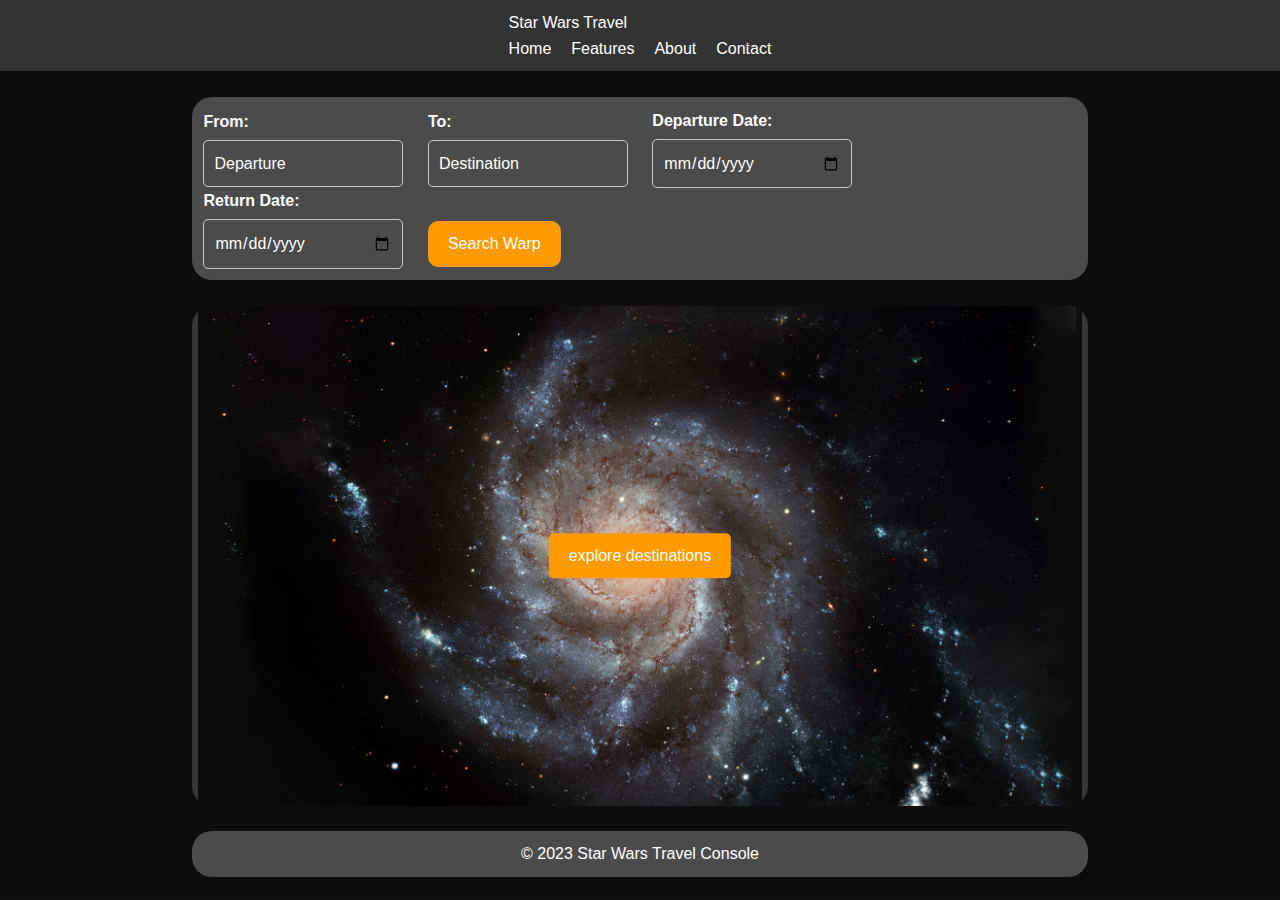
==== map-test.html @ 817a2d52 "map-test" ====
<!DOCTYPE html>
<html lang="en">

<head>
    <meta charset="UTF-8">
    <meta name="viewport" content="width=device-width, initial-scale=1.0">
    <link rel="stylesheet" href="/css/test-map.css">
    <link rel="stylesheet" href="css/reset.css">
    <link rel="stylesheet" href="css/main.css">
    <link rel="stylesheet" href="css/feature-cards.css">
    <link rel="stylesheet" href="css/modal.css">
    <link rel="stylesheet" href="css/notification.css">
    <title>Galaxy Image</title>
</head>

<body>
    <header>
        <div class="container">
            <h1>Star Wars Travel</h1>
            <nav>
                <ul>
                    <li id="home"><a href="#">Home</a></li>
                    <li><a href="#">Features</a></li>
                    <li><a href="#">About</a></li>
                    <li><a href="#">Contact</a></li>
                </ul>
            </nav>
        </div>
    </header>

    <div id="general-content">

        <div class="quick-planner">
            <div class="quick-planner-options">
                <form>
                    <div class="form-group">
                        <label for="from">From:</label>
                        <input type="text" id="from" name="from" placeholder="Departure">
                    </div>
                    <div class="form-group">
                        <label for="to">To:</label>
                        <input type="text" id="to" name="to" placeholder="Destination">
                    </div>
                    <div class="form-group">
                        <label for="departure-date">Departure Date:</label>
                        <input type="date" id="departure-date" name="departure-date">
                    </div>
                    <div class="form-group">
                        <label for="return-date">Return Date:</label>
                        <input type="date" id="return-date" name="return-date">
                    </div>
                    <input type="submit" value="Search Warp">
                </form>
            </div>
        </div>

        <div class="galaxy-map">
            <div class="map-container">
                <img src="Assets/testing_temporary/01map.jpg" id="map">
            </div>
            <div id="exploreButton">explore destinations</div>
        </div>

    </div>

    <footer class="footer">
        <p>&copy; 2023 Star Wars Travel Console</p>
    </footer>


    <script src="/js/test-map.js"></script>
</body>

</html>
---- css/test-map.css ----
html, body {
    font-family: Arial, sans-serif;
    background-color: #0E0D0C;
    height: 100%;
    align-items: center;
}

/* ---> quick destination form <--- */

.quick-planner {
    background-color: #4b4b4b;
    color: white;
    padding: 0.2%;
    margin-top: 2%;
    margin-bottom: 2%;
    margin-left: 15%;
    margin-right: 15%;
    border-radius: 20px;
}

.quick-planner-options {
    margin: 1%;
}

.form-group {
    display: inline-block;
    margin-right: 20px;
}

label {
    display: block;
    font-weight: bold;
    margin-bottom: 5px;
}

input[type="text"],
input[type="date"] {
    width: 200px;
    padding: 10px;
    border: 1px solid #ccc;
    border-radius: 5px;
}

input[type="submit"] {
    background-color: #ff9900;
    color: white;
    padding: 10px 20px;
    border: none;
    border-radius: 10px;
    cursor: pointer;
}

/* ---> galaxy map <--- */

.galaxy-map {
    background-color: #353535;
    color: white;
    padding: 0.5%;
    margin-top: 2%;
    margin-bottom: 2%;
    margin-left: 15%;
    margin-right: 15%;
    border-radius: 20px;
    overflow: hidden;
    position: relative;
    height: 500px; 
    display: flex;
    justify-content: center;
    align-items: center;
    cursor: pointer;
 
}
.map-container {
    overflow: hidden;
    border-radius: 15px;
    
}

.map-container img {
    max-width: 100%; 
    max-height: 100%; 
    object-fit: contain; 
}

.galaxy-map img {
    width: 100%; 
    border-radius: 15px;
}

#exploreButton {
    position: relative;
    z-index: 2;
}

.galaxy-map.transition-effect {
    overflow: visible;
}

.transition-effect {
    animation: growAndBlur 0.6s ease;
}

.galaxy-map.transition-effect img {
    transform-origin: top left;
    animation: growAndBlur 0.6s ease;
    z-index: 3;
}



@keyframes growAndBlur {
    0% {
        transform: scale(1);
        filter: blur(0);
    }

    100% {
        filter: blur(10px);
    }
}


#exploreButton {
    position: absolute;
    top: 50%;
    left: 50%;
    transform: translate(-50%, -50%);
    z-index: 2;
    padding: 10px 20px;
    border-radius: 5px;
    background-color: #ff9900;
    cursor: pointer;
}
.galaxy-map:hover #exploreButton {
    background-color: #d8a559;
}


.map02 {
    display: flex;
    flex-direction: column;
    justify-content: center; 
    align-items: center; 
    margin-top: 0.5%;
    margin-bottom: 0.5%;
    margin-left: 15%;
    margin-right: 15%;
    border-radius: 20px;
    height: 850px;
}

.overlay {
    position: absolute; 
    height: 850px; 
    display: block; 
    justify-content: center; 
    align-items: center; 
    margin-top: 0.5%;
    margin-bottom: 0.5%;
    margin-left: 15%;
    margin-right: 15%;
}

#map {
    display: block; 
}

/* ---> footer <--- */
.footer {
    background-color: #4b4b4b;
    color: white;
    margin-top: 1%;
    margin-bottom: 1%;
    margin-left: 15%;
    margin-right: 15%;
    border-radius: 20px;
}

#zone1:hover,
#zone2:hover {
    filter: brightness(.1); 
}
---- css/main.css ----
/* Reset some default styles */
body, h1, ul, p {
    margin: 0;
    padding: 0;
}

body {
    font-family: 'Arial', sans-serif;
    line-height: 1.6;
}

.container {
    max-width: 1200px;
    margin: 0 auto;
    padding: 0 20px;
}

header {
    background: var(--primary-color, #333);
    color: var(--text-light, #fff);
    padding: 10px 0;
    display: flex;
    justify-content: space-between;
    align-items: center;
}

header h1 {
    margin: 0;
}

nav ul {
    list-style-type: none;
    display: flex;
    gap: 20px;
}

nav a {
    color: var(--text-light, #fff);
    text-decoration: none;
    transition: color 0.3s;
}

nav a:hover {
    color: var(--secondary-color, #007BFF);
}

footer {
    margin-top: 50px;
    text-align: center;
    padding: 10px 0;
    background: var(--primary-color, #333);
    color: var(--text-light, #fff);
}

.spinner {
    border: 8px solid rgba(255, 255, 255, 0.3); /* Light grey */
    border-radius: 50%; /* Circular */
    border-top: 8px solid var(--primary-color, #333); /* Dark grey */
    width: 50px;
    height: 50px;
    animation: spin 1s linear infinite;
    display: none; /* Initially hidden */
    margin: 0 auto; /* Center horizontally */
}

@keyframes spin {
    0% { transform: rotate(0deg); }
    100% { transform: rotate(360deg); }
}


/* Media Queries for larger screens */
@media screen and (min-width: 768px) {
    header, nav ul {
        display: flex;
        justify-content: space-between;
    }
}
---- css/feature-cards.css ----
.features {
    display: grid;
    grid-template-columns: repeat(auto-fill, minmax(250px, 1fr));
    gap: 20px;
    margin-top: 30px;
}

.feature-card {
    background: var(--card-bg, #f5f5f5);
    border-radius: 8px;
    overflow: hidden;
    transition: transform 0.3s;
    padding: 20px;
}

.feature-card:hover {
    transform: translateY(-10px);
}

.feature-card img {
    width: 70%;
    height: auto;
    display: block;
    margin: 0 auto;
}

.feature-card h2 {
    margin: 15px 0;
    text-align: center;
}

.feature-card p {
    padding: 0 15px 15px;
    text-align: center;
}

/* Dynamic content box */

.dynamic-content {
    margin-top: 40px;
    padding: 20px;
    background: var(--content-bg, #fff);
    border: 1px solid var(--border-color, #e0e0e0);
    border-radius: 8px;
    box-shadow: 0 4px 6px rgba(0, 0, 0, 0.1);
}

.content-container {
    max-width: 800px;
    margin: 0 auto;
    text-align: center;
}

.content-container h2 {
    margin-bottom: 20px;
}

.content-container p {
    font-size: 1.1em;
    color: var(--text-dark, #333);
}
---- css/modal.css ----
.modal {
    display: none; /* Initially hidden */
    position: fixed;
    top: 0;
    left: 0;
    width: 100%;
    height: 100%;
    background-color: rgba(0, 0, 0, 0.7); /* Black with opacity */
    z-index: 1000; /* Ensure it's on top */
    overflow-y: auto; /* Scroll if content is too long */
}

.modal-content {
    position: relative;
    background-color: #fefefe;
    margin: 15% auto;
    padding: 20px;
    border: 1px solid #888;
    width: 80%;
    max-width: 500px;
    border-radius: 8px;
    box-shadow: 0 4px 8px rgba(0, 0, 0, 0.1);
}

.close-btn {
    position: absolute;
    top: 10px;
    right: 15px;
    color: #aaa;
    font-size: 28px;
    font-weight: bold;
    cursor: pointer;
}

.close-btn:hover {
    color: #000;
}
---- css/notification.css ----
/* Notification Styles */
.notification {
    position: fixed;
    right: 20px;
    top: 20px;
    padding: 10px 20px;
    border-radius: 5px;
    color: #fff;
    z-index: 1100;
    box-shadow: 0 2px 10px rgba(0, 0, 0, 0.2);
    transition: transform 0.3s, opacity 0.3s;
    transform: translateY(100px);
    opacity: 0;
}

.notification.active {
    transform: translateY(0);
    opacity: 1;
}

.notification.success {
    background-color: #4CAF50; 
}

.notification.error {
    background-color: #f44336; 
}

.notification.info {
    background-color: #2196F3;
}
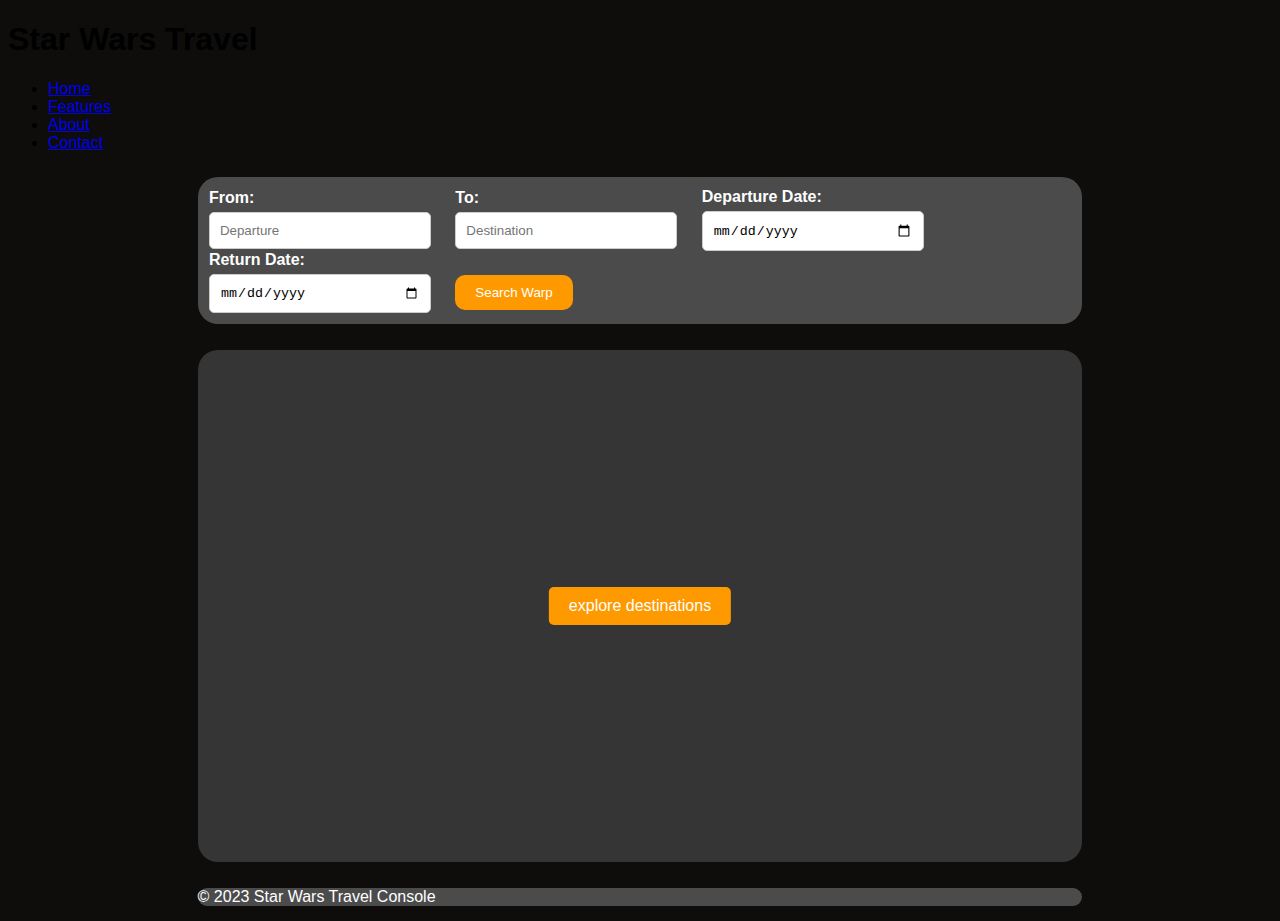
==== commit 9bb0423f: "map-features-functional" ====
--- a/map-test.html
+++ b/map-test.html
@@ -4,7 +4,7 @@
 <head>
     <meta charset="UTF-8">
     <meta name="viewport" content="width=device-width, initial-scale=1.0">
-    <link rel="stylesheet" href="/css/test-map.css">
+    <link rel="stylesheet" href="/css/map-function.css">
     <link rel="stylesheet" href="css/reset.css">
     <link rel="stylesheet" href="css/main.css">
     <link rel="stylesheet" href="css/feature-cards.css">
@@ -28,7 +28,7 @@
         </div>
     </header>
 
-    <div id="general-content">
+    <div id="map-function-content">
 
         <div class="quick-planner">
             <div class="quick-planner-options">
@@ -54,7 +54,7 @@
             </div>
         </div>
 
-        <div class="galaxy-map">
+        <div id="galaxy-map">
             <div class="map-container">
                 <img src="Assets/testing_temporary/01map.jpg" id="map">
             </div>
@@ -62,13 +62,14 @@
         </div>
 
     </div>
-
     <footer class="footer">
         <p>&copy; 2023 Star Wars Travel Console</p>
     </footer>
 
 
-    <script src="/js/test-map.js"></script>
+    <script type="module"  src="/js/map-function-js/map-function.js"></script>
+    <script type="module"  src="/js/map-function-js/api-fetch/planet-list-fetch.js"></script>
+
 </body>
 
 </html>--- a/css/map-function.css
+++ b/css/map-function.css
@@ -0,0 +1,291 @@
+html, body {
+    font-family: Arial, sans-serif;
+    background-color: #0E0D0C;
+    height: 100%;
+    align-items: center;
+}
+
+/* ################################ */
+
+/* ---> quick destination form <--- */
+
+/* ################################ */
+
+
+.quick-planner {
+    background-color: #4b4b4b;
+    color: white;
+    padding: 0.2%;
+    margin-top: 2%;
+    margin-bottom: 2%;
+    margin-left: 15%;
+    margin-right: 15%;
+    border-radius: 20px;
+}
+
+.quick-planner-options {
+    margin: 1%;
+}
+
+.form-group {
+    display: inline-block;
+    margin-right: 20px;
+}
+
+label {
+    display: block;
+    font-weight: bold;
+    margin-bottom: 5px;
+}
+
+input[type="text"],
+input[type="date"] {
+    width: 200px;
+    padding: 10px;
+    border: 1px solid #ccc;
+    border-radius: 5px;
+}
+
+input[type="submit"] {
+    background-color: #ff9900;
+    color: white;
+    padding: 10px 20px;
+    border: none;
+    border-radius: 10px;
+    cursor: pointer;
+}
+
+/* #################### */
+
+/* ---> galaxy map <--- */
+
+/* #################### */
+
+#galaxy-map {
+    background-color: #353535;
+    color: white;
+    padding: 0.5%;
+    margin-top: 2%;
+    margin-bottom: 2%;
+    margin-left: 15%;
+    margin-right: 15%;
+    border-radius: 20px;
+    overflow: hidden;
+    position: relative;
+    height: 500px; 
+    display: flex;
+    justify-content: center;
+    align-items: center;
+    cursor: pointer;
+ 
+}
+.map-container {
+    overflow: hidden;
+    border-radius: 15px;
+    
+}
+
+.map-container img {
+    max-width: 100%; 
+    max-height: 100%; 
+    object-fit: contain; 
+}
+
+#galaxy-map img {
+    width: 100%; 
+    border-radius: 15px;
+}
+
+#exploreButton {
+    position: relative;
+    z-index: 2;
+}
+
+#galaxy-map.transition-effect {
+    overflow: visible;
+}
+
+.transition-effect {
+    animation: growAndBlur 0.6s ease;
+}
+
+#galaxy-map.transition-effect img {
+    transform-origin: top left;
+    animation: growAndBlur 0.6s ease;
+    z-index: 3;
+}
+
+
+
+@keyframes growAndBlur {
+    0% {
+        transform: scale(1);
+        filter: blur(0);
+    }
+
+    100% {
+        filter: blur(10px);
+    }
+}
+
+
+#exploreButton {
+    position: absolute;
+    top: 50%;
+    left: 50%;
+    transform: translate(-50%, -50%);
+    z-index: 2;
+    padding: 10px 20px;
+    border-radius: 5px;
+    background-color: #ff9900;
+    cursor: pointer;
+}
+#galaxy-map:hover #exploreButton {
+    background-color: #d8a559;
+}
+
+/* ###################### */
+
+/* ---> map explorer <--- */
+
+/* ###################### */
+
+.mapExplorerCoords {
+    padding: 5%;
+    max-width: 60%;
+    max-height: 60%;
+    position: relative;
+    position: relative;
+    display: grid;
+    grid-template-columns: repeat(5, 1fr);
+    grid-template-rows: repeat(5, 1fr);
+    grid-column-gap: 0px;
+    grid-row-gap: 0px;
+}
+
+
+
+polygon.hoverable {
+    fill: transparent;
+    stroke: gray;
+    stroke-width: 4;
+    cursor: pointer;
+}
+
+polygon.hoverable:hover {
+    stroke: black;
+}
+
+
+.grid-background {
+    background-image: url('../Assets/testing_temporary/02map.jpg');
+    background-size: cover; 
+    position: absolute;
+    top: 0;
+    left: 0;
+    width: 100%;
+    height: 100%;
+    z-index: 33;
+}
+
+.div1 { z-index: 50; grid-area: 1 / 3 / 2 / 4; }
+.div2 { z-index: 51; grid-area: 2 / 3 / 3 / 4; }
+.div3 { z-index: 52; grid-area: 3 / 2 / 4 / 3; }
+.div4 { z-index: 53; grid-area: 3 / 3 / 4 / 4; }
+.div5 { z-index: 54; grid-area: 3 / 4 / 4 / 5; }
+.div6 { z-index: 55; grid-area: 4 / 4 / 5 / 5; }
+.div7 { z-index: 56; grid-area: 4 / 3 / 5 / 4; }
+.div8 { z-index: 57; grid-area: 5 / 3 / 6 / 4; }
+.div9 { z-index: 58; grid-area: 4 / 2 / 5 / 3; }
+
+
+.overlay-image {
+    position: absolute;
+    top: 0;
+    left: 0;
+    width: 100%;
+    height: 100%;
+    z-index:43; /* Place the overlay image above the background image */
+}
+
+/* ########################## */
+
+/* ---> planet list page <--- */
+
+/* ########################## */
+
+
+#polygon {
+    max-width: 20%;
+    max-height: 20%;
+    background-color: aqua;
+}
+
+
+
+.planet-list-container {
+    width: 60%;
+    margin: 0 auto; /* Center the container horizontally */
+}
+
+.planet-list {
+    display: flex;
+}
+
+.planetInfo {
+    background-color: #f0f0f0;
+    border: 1px solid #ccc;
+    padding: 20px;
+    border-radius: 5px;
+    margin-right: 10px; /* Add margin between planets */
+    width: 100%; /* Adjust the width as needed */
+}
+
+.planet-content {
+    display: flex;
+    align-items: center;
+}
+
+.planet-image {
+    max-width: 100px; /* Adjust max width as needed */
+    max-height: 100px; /* Adjust max height as needed */
+    margin-right: 10px; /* Add space between image and table */
+}
+
+table {
+    width: 100%;
+}
+
+table,
+th,
+td {
+    border-collapse: collapse;
+}
+
+th,
+td {
+    padding: 8px;
+    text-align: left;
+}
+
+th {
+    background-color: transparent;
+}
+
+
+/* ################ */
+
+/* ---> footer <--- */
+
+/* ################ */
+
+
+.footer {
+    background-color: #4b4b4b;
+    color: white;
+    margin-top: 1%;
+    margin-bottom: 1%;
+    margin-left: 15%;
+    margin-right: 15%;
+    border-radius: 20px;
+}--- a/css/feature-cards.css
+++ b/css/feature-cards.css
@@ -1,61 +1,53 @@
 .features {
     display: grid;
     grid-template-columns: repeat(auto-fill, minmax(250px, 1fr));
-    gap: 20px;
-    margin-top: 30px;
+    gap: 18px;
+    margin-right: 36px;
 }
 
 .feature-card {
-    background: var(--card-bg, #f5f5f5);
-    border-radius: 8px;
+    background: var(--primary-gray);
+    border: 1px solid var(--decorative-gray);
+    border-radius: 12px;
     overflow: hidden;
     transition: transform 0.3s;
-    padding: 20px;
+    padding: 18px;
+    display: flex;
+    flex-direction: column;
+    justify-content: space-around;
+    align-items: center;
 }
 
-.feature-card:hover {
-    transform: translateY(-10px);
+.feature-card:hover, .feature-card.selected {
+    transform: translateY(-2px);
+    cursor: pointer;
+    border: 1px solid var(--accent-yellow);
+    box-shadow: 0 0 10px 2px rgba(232, 236, 102, 0.3);
 }
 
 .feature-card img {
-    width: 70%;
+    width: 30%;
     height: auto;
     display: block;
     margin: 0 auto;
+    fill: var(--primary-white);
 }
 
 .feature-card h2 {
-    margin: 15px 0;
+    text-align: center;
+    color: var(--accent-yellow);
+}
+
+.feature-card p {
+    padding: 0 6px 6px;
     text-align: center;
 }
 
-.feature-card p {
-    padding: 0 15px 15px;
-    text-align: center;
+
+
+.icon svg {
+    fill: var(--accent-yellow);
+    height: 60px;
+    width: auto;
+
 }
-
-/* Dynamic content box */
-
-.dynamic-content {
-    margin-top: 40px;
-    padding: 20px;
-    background: var(--content-bg, #fff);
-    border: 1px solid var(--border-color, #e0e0e0);
-    border-radius: 8px;
-    box-shadow: 0 4px 6px rgba(0, 0, 0, 0.1);
-}
-
-.content-container {
-    max-width: 800px;
-    margin: 0 auto;
-    text-align: center;
-}
-
-.content-container h2 {
-    margin-bottom: 20px;
-}
-
-.content-container p {
-    font-size: 1.1em;
-    color: var(--text-dark, #333);
-}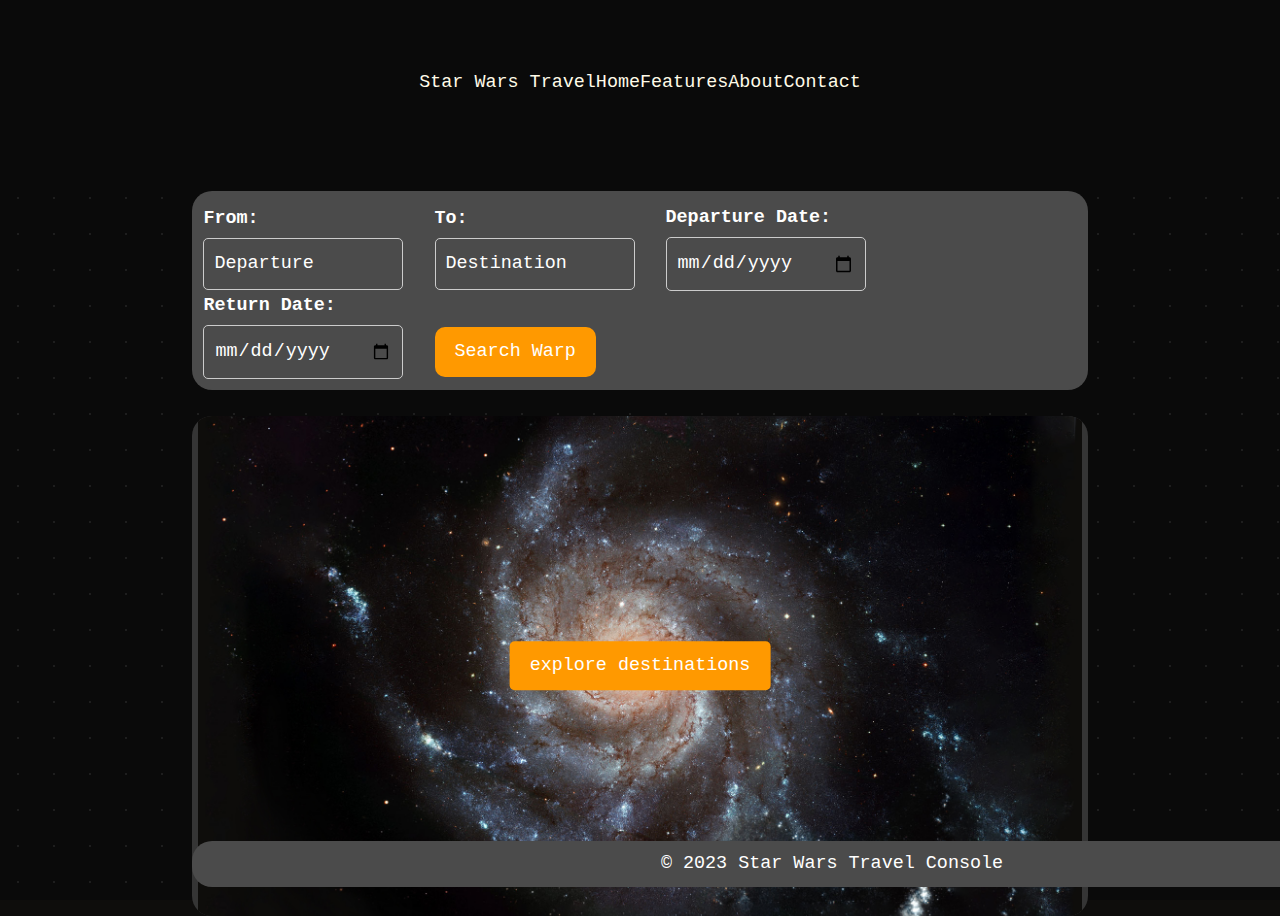
==== commit 87070e44: "add missing files" ====
--- a/map-test.html
+++ b/map-test.html
@@ -56,7 +56,7 @@
 
         <div id="galaxy-map">
             <div class="map-container">
-                <img src="Assets/testing_temporary/01map.jpg" id="map">
+                <img src="assets/img/01map.jpg" id="map">
             </div>
             <div id="exploreButton">explore destinations</div>
         </div>
--- a/css/map-function.css
+++ b/css/map-function.css
@@ -178,7 +178,7 @@
 
 
 .grid-background {
-    background-image: url('../Assets/testing_temporary/02map.jpg');
+    background-image: url('../assets/img/02map.jpg');
     background-size: cover; 
     position: absolute;
     top: 0;
--- a/css/main.css
+++ b/css/main.css
@@ -0,0 +1,165 @@
+:root {
+    --primary-black: #0a0a0a;
+    --accent-green: #39C3AB;
+    --accent-yellow: #e6d263;
+    --accent-red: #F54400;
+    --primary-white: #FFFBE8;
+    --primary-gray: #0f0f0f;
+    --decorative-gray: #1e1e1e;
+}
+
+/* Reset some default styles */
+body, h1, ul, p {
+    margin: 0;
+    padding: 0;
+}
+
+body, h1, h2, h3, h4, p, ul {
+    font-size: 1.15rem;
+    line-height: 1.4;
+}
+
+body {
+    font-family: 'VT323', monospace;
+    line-height: 1.6;
+    background-color: var(--primary-black, #010101);
+    background-image: radial-gradient(var(--decorative-gray) 1px, transparent 1px);
+    background-size: 36px 36px;
+    color: var(--primary-white);
+}
+
+
+.container {
+    max-width: 1200px;
+    margin: 40px auto;
+    padding: 20px 0;
+    display: flex;
+    justify-content: space-between;
+}
+
+header {
+    background-color: var(--primary-black);
+    color: var(--primary-white);
+    padding: 10px 0;
+    display: flex;
+    justify-content: space-between;
+    align-items: center;
+}
+
+
+button {
+    width: 100%;
+    padding: 10px;
+    background-color: var(--decorative-gray);
+    color: var(--primary-white);
+    border: 2px solid transparent;
+    border-radius: 4px;
+    cursor: pointer;
+    transition: all 0.2s;
+}
+
+    
+button:hover, 
+.character-item:hover, 
+#backToList:hover {
+    color: var(--accent-yellow);
+    background-color: var(--decorative-gray);
+    border: 2px solid var(--accent-yellow);
+    box-shadow: 0 0 10px 2px rgba(232, 236, 102, 0.3);
+}
+
+.cta {
+    background-color: var(--accent-yellow);
+    color: var(--primary-black);
+}
+
+.logo-svg {
+    width: AUTO;
+    height: 30PX;
+    margin: 16px;
+}
+
+#swLogo path {
+    height: 50px;
+    fill: var(--primary-white);
+}
+
+
+
+header h1 {
+    margin: 0;
+}
+
+/* Dynamic content box */
+
+.dynamic-content {
+    min-height: 500px;
+    border: 1px solid var(--accent-yellow);
+    box-shadow: 0 0 10px 2px rgba(232, 236, 102, 0.3);
+    width: 80%;
+    background-color: var(--primary-gray);
+    padding: 20px;
+    border-radius: 12px;
+    animation: glow 6s infinite;
+    display: flex;
+    align-items: center;
+}
+
+@keyframes glow {
+    0%, 100% {
+        box-shadow: 0 4px 6px rgba(0, 0, 0, 0.1), 0 0 5px var(--accent-yellow);
+    }
+    50% {
+        box-shadow: 0 4px 6px rgba(0, 0, 0, 0.1), 0 0 7px var(--accent-yellow), 0 0 12px var(--accent-yellow);
+    }
+}
+
+
+.content-container {
+    width: 100%;
+    max-width: 800px;
+    margin: 0 auto;
+    text-align: center;
+}
+
+.content-container h2 {
+    margin-bottom: 20px;
+}
+
+
+footer {
+    position: fixed;
+    bottom: 0;
+    left: 0;
+    width: 100%;
+    text-align: center;
+    padding: 10px 0;
+    background: var(--primary-black);
+    color: var(--primary-white);
+}
+
+.spinner {
+    border: 8px solid rgba(255, 255, 255, 0.3); 
+    border-radius: 50%; 
+    border-top: 8px solid var(--primary-color, #333); 
+    width: 50px;
+    height: 50px;
+    animation: spin 1s linear infinite;
+    display: none; 
+    margin: 0 auto;
+}
+
+@keyframes spin {
+    0% { transform: rotate(0deg); }
+    100% { transform: rotate(360deg); }
+}
+
+
+/* Media Queries for larger screens */
+@media screen and (min-width: 768px) {
+    header, nav ul {
+        display: flex;
+        justify-content: center;
+    }
+}
+
--- a/css/feature-cards.css
+++ b/css/feature-cards.css
@@ -1,13 +1,20 @@
 .features {
-    display: grid;
-    grid-template-columns: repeat(auto-fill, minmax(250px, 1fr));
+    display: flex;
+    flex-direction: column;
+    flex-wrap: wrap;
+    align-items: flex-start; /* aligns items to the start of the flex container */
     gap: 18px;
     margin-right: 36px;
 }
 
+.features > * {
+    min-width: 250px;
+    min-height: 175px; /* This sets a minimum height for the flex items */
+}
+
 .feature-card {
     background: var(--primary-gray);
-    border: 1px solid var(--decorative-gray);
+    border: 2px solid var(--decorative-gray);
     border-radius: 12px;
     overflow: hidden;
     transition: transform 0.3s;
@@ -21,7 +28,7 @@
 .feature-card:hover, .feature-card.selected {
     transform: translateY(-2px);
     cursor: pointer;
-    border: 1px solid var(--accent-yellow);
+    border: 2px solid var(--accent-yellow);
     box-shadow: 0 0 10px 2px rgba(232, 236, 102, 0.3);
 }
 
--- a/css/modal.css
+++ b/css/modal.css
@@ -0,0 +1,39 @@
+.modal {
+    display: none; /* Initially hidden */
+    position: fixed;
+    top: 0;
+    left: 0;
+    width: 100%;
+    height: 100%;
+    background-color: rgba(0, 0, 0, 0.7); /* Black with opacity */
+    z-index: 1000; /* Ensure it's on top */
+    overflow-y: auto; /* Scroll if content is too long */
+}
+
+.modal-content {
+    position: relative;
+    background-color: #fefefe;
+    margin: 15% auto;
+    padding: 20px;
+    border: 1px solid #888;
+    width: 80%;
+    max-width: 500px;
+    border-radius: 8px;
+    box-shadow: 0 4px 8px rgba(0, 0, 0, 0.1);
+}
+
+.close-btn {
+    position: absolute;
+    top: 10px;
+    right: 15px;
+    color: #aaa;
+    font-size: 28px;
+    font-weight: bold;
+    cursor: pointer;
+}
+
+.close-btn:hover {
+    color: #000;
+}
+
+
--- a/css/notification.css
+++ b/css/notification.css
@@ -0,0 +1,32 @@
+/* Notification Styles */
+.notification {
+    position: fixed;
+    right: 20px;
+    top: 20px;
+    padding: 10px 20px;
+    border-radius: 5px;
+    color: #fff;
+    z-index: 1100;
+    box-shadow: 0 2px 10px rgba(0, 0, 0, 0.2);
+    transition: transform 0.3s, opacity 0.3s;
+    transform: translateY(100px);
+    opacity: 0;
+}
+
+.notification.active {
+    transform: translateY(0);
+    opacity: 1;
+}
+
+.notification.success {
+    background-color: var(--accent-green); 
+}
+
+.notification.error {
+    background-color: var(--accent-red); 
+}
+
+.notification.info {
+    background-color: var(--accent-yellow);
+}
+
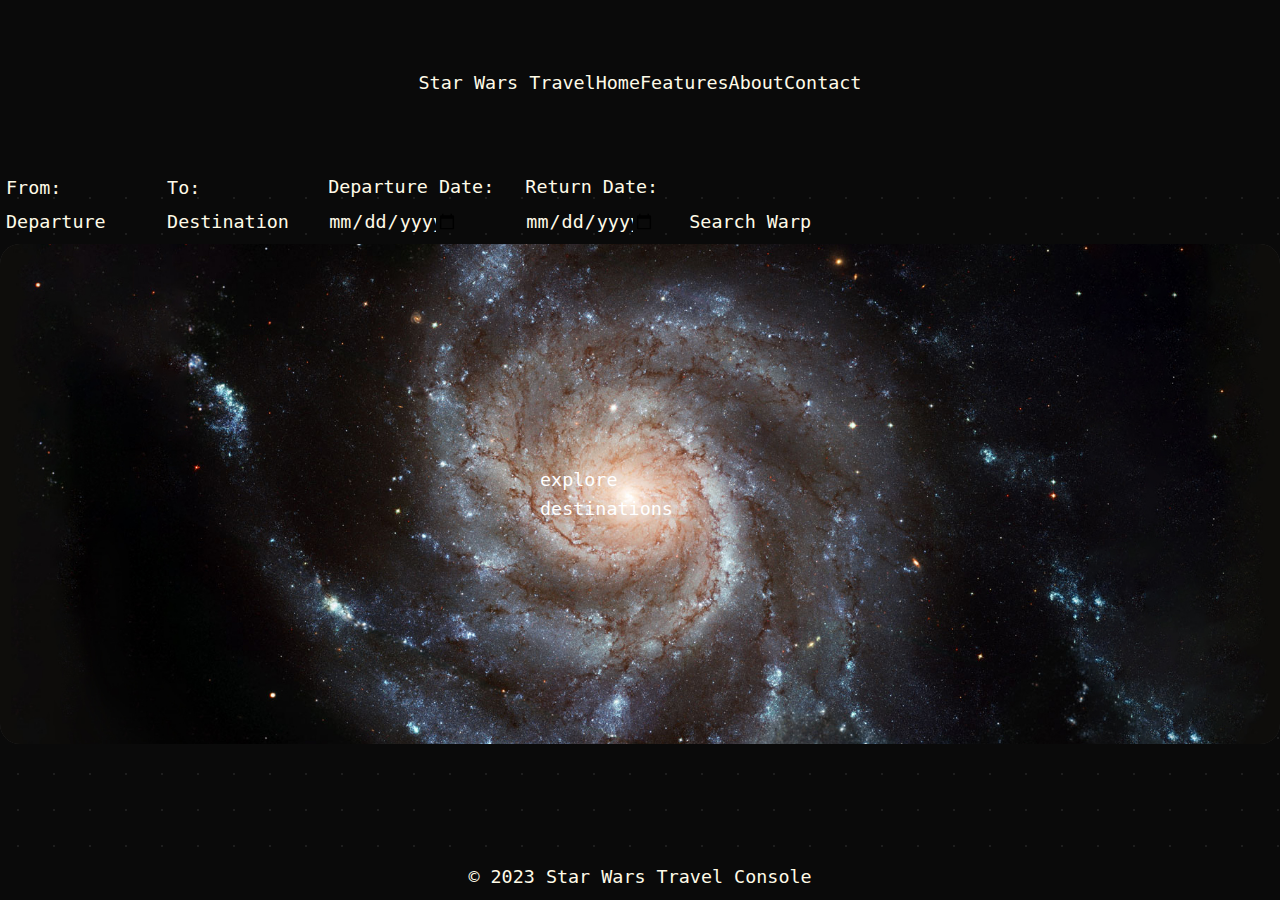
==== commit 68600abd: "integrate with main app" ====
--- a/map-test.html
+++ b/map-test.html
@@ -67,8 +67,7 @@
     </footer>
 
 
-    <script type="module"  src="/js/map-function-js/map-function.js"></script>
-    <script type="module"  src="/js/map-function-js/api-fetch/planet-list-fetch.js"></script>
+
 
 </body>
 
--- a/css/map-function.css
+++ b/css/map-function.css
@@ -1,9 +1,3 @@
-html, body {
-    font-family: Arial, sans-serif;
-    background-color: #0E0D0C;
-    height: 100%;
-    align-items: center;
-}
 
 /* ################################ */
 
@@ -12,19 +6,17 @@
 /* ################################ */
 
 
-.quick-planner {
-    background-color: #4b4b4b;
-    color: white;
-    padding: 0.2%;
-    margin-top: 2%;
-    margin-bottom: 2%;
-    margin-left: 15%;
-    margin-right: 15%;
-    border-radius: 20px;
-}
+
 
 .quick-planner-options {
-    margin: 1%;
+    margin: 6px;
+}
+
+
+.filters-form {
+    display: flex;
+    align-items: flex-end;
+    justify-content: space-around;
 }
 
 .form-group {
@@ -34,25 +26,18 @@
 
 label {
     display: block;
-    font-weight: bold;
     margin-bottom: 5px;
 }
 
 input[type="text"],
 input[type="date"] {
-    width: 200px;
-    padding: 10px;
-    border: 1px solid #ccc;
-    border-radius: 5px;
+    width: 130px;
+    color: var(--primary-white);
 }
 
 input[type="submit"] {
-    background-color: #ff9900;
-    color: white;
-    padding: 10px 20px;
-    border: none;
-    border-radius: 10px;
-    cursor: pointer;
+    max-height: 100px;
+    max-width: 130px;
 }
 
 /* #################### */
@@ -64,11 +49,6 @@
 #galaxy-map {
     background-color: #353535;
     color: white;
-    padding: 0.5%;
-    margin-top: 2%;
-    margin-bottom: 2%;
-    margin-left: 15%;
-    margin-right: 15%;
     border-radius: 20px;
     overflow: hidden;
     position: relative;
@@ -96,10 +76,6 @@
     border-radius: 15px;
 }
 
-#exploreButton {
-    position: relative;
-    z-index: 2;
-}
 
 #galaxy-map.transition-effect {
     overflow: visible;
@@ -133,16 +109,12 @@
     position: absolute;
     top: 50%;
     left: 50%;
+    width: 200px;
     transform: translate(-50%, -50%);
     z-index: 2;
-    padding: 10px 20px;
-    border-radius: 5px;
-    background-color: #ff9900;
-    cursor: pointer;
-}
-#galaxy-map:hover #exploreButton {
-    background-color: #d8a559;
-}
+    cursor: pointer;
+}
+
 
 /* ###################### */
 
@@ -155,7 +127,7 @@
     max-width: 60%;
     max-height: 60%;
     position: relative;
-    position: relative;
+    margin: 0 auto;
     display: grid;
     grid-template-columns: repeat(5, 1fr);
     grid-template-rows: repeat(5, 1fr);
@@ -223,22 +195,36 @@
 
 
 
-.planet-list-container {
-    width: 60%;
-    margin: 0 auto; /* Center the container horizontally */
-}
-
 .planet-list {
     display: flex;
 }
 
 .planetInfo {
-    background-color: #f0f0f0;
-    border: 1px solid #ccc;
-    padding: 20px;
-    border-radius: 5px;
-    margin-right: 10px; /* Add margin between planets */
     width: 100%; /* Adjust the width as needed */
+    margin: 16px 0;
+    background: var(--primary-gray);
+    border: 2px solid var(--decorative-gray);
+    border-radius: 12px;
+    overflow: hidden;
+    transition: transform 0.3s;
+    padding: 18px;
+}
+
+.feature-card {
+    background: var(--primary-gray);
+    border: 2px solid var(--decorative-gray);
+    border-radius: 12px;
+    overflow: hidden;
+    transition: transform 0.3s;
+    padding: 18px;
+
+}
+
+.planetInfo:hover {
+    transform: translateY(-2px);
+    cursor: pointer;
+    border: 2px solid var(--accent-yellow);
+    box-shadow: 0 0 10px 2px rgba(232, 236, 102, 0.3);
 }
 
 .planet-content {
@@ -272,20 +258,3 @@
     background-color: transparent;
 }
 
-
-/* ################ */
-
-/* ---> footer <--- */
-
-/* ################ */
-
-
-.footer {
-    background-color: #4b4b4b;
-    color: white;
-    margin-top: 1%;
-    margin-bottom: 1%;
-    margin-left: 15%;
-    margin-right: 15%;
-    border-radius: 20px;
-}